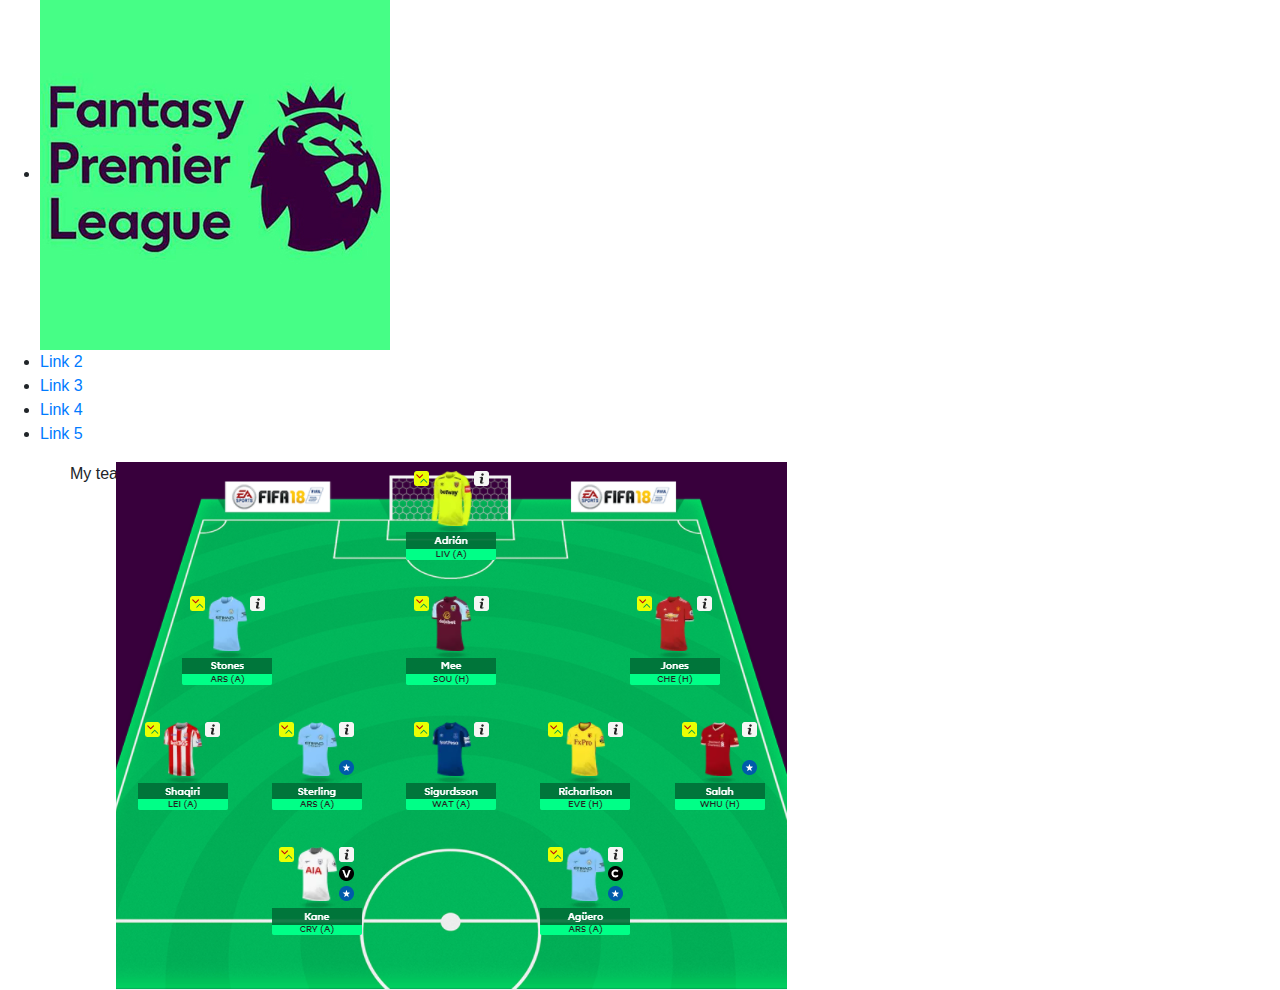
==== page_1.html @ 22967d3d "Add files via upload" ====
<!DOCTYPE html>
<html>
<head>
	<title>page_1</title>
		<link rel="stylesheet" href="https://maxcdn.bootstrapcdn.com/bootstrap/4.0.0/css/bootstrap.min.css" integrity="sha384-Gn5384xqQ1aoWXA+058RXPxPg6fy4IWvTNh0E263XmFcJlSAwiGgFAW/dAiS6JXm" crossorigin="anonymous">
		<script src="https://code.jquery.com/jquery-3.2.1.slim.min.js" integrity="sha384-KJ3o2DKtIkvYIK3UENzmM7KCkRr/rE9/Qpg6aAZGJwFDMVNA/GpGFF93hXpG5KkN" crossorigin="anonymous"></script>
		<script src="https://cdnjs.cloudflare.com/ajax/libs/popper.js/1.12.9/umd/popper.min.js" integrity="sha384-ApNbgh9B+Y1QKtv3Rn7W3mgPxhU9K/ScQsAP7hUibX39j7fakFPskvXusvfa0b4Q" crossorigin="anonymous"></script>
		<script src="https://maxcdn.bootstrapcdn.com/bootstrap/4.0.0/js/bootstrap.min.js" integrity="sha384-JZR6Spejh4U02d8jOt6vLEHfe/JQGiRRSQQxSfFWpi1MquVdAyjUar5+76PVCmYl" crossorigin="anonymous"></script>
		<link href="https://maxcdn.bootstrapcdn.com/font-awesome/4.7.0/css/font-awesome.min.css" rel="stylesheet" integrity="sha384-wvfXpqpZZVQGK6TAh5PVlGOfQNHSoD2xbE+QkPxCAFlNEevoEH3Sl0sibVcOQVnN" crossorigin="anonymous">
		<link href="https://fonts.googleapis.com/css?family=Mukta+Mahee" rel="stylesheet">
		<link rel="stylesheet" type="text/css" href="../day_2/css/page_1.css">

</head>
<body>	
<div id="sidebar">

		<ul>
			<li><a href="#"><img class="width" src="img/Logo.jpg"></a></li>
			<li><a href="#">Link 2</a></li>
			<li><a href="#">Link 3</a></li>
			<li><a href="#">Link 4</a></li>
			<li><a href="#">Link 5</a></li>
		</ul>

		<div id="sidebar-btn">
			<span></span>
			<span></span>
			<span></span>
		</div>

	</div>

	

	<script src="https://ajax.googleapis.com/ajax/libs/jquery/1.11.3/jquery.min.js"></script>
	<script>

	$(document).ready(function(){
		$('#sidebar-btn').click(function(){
			$('#sidebar').toggleClass('visible');
		});
	});

	</script>
	</div>
	
</div>
<div class="container">
	<div class="row">
		<div class="colum-md-4 avoid text center">
			My team
		</div>
	<div class="row">
		<div class="colum-md-8">
			<img class="pitch" src="img/pitch.png">

		</div>
	</div>
</div>
</body>
</html>
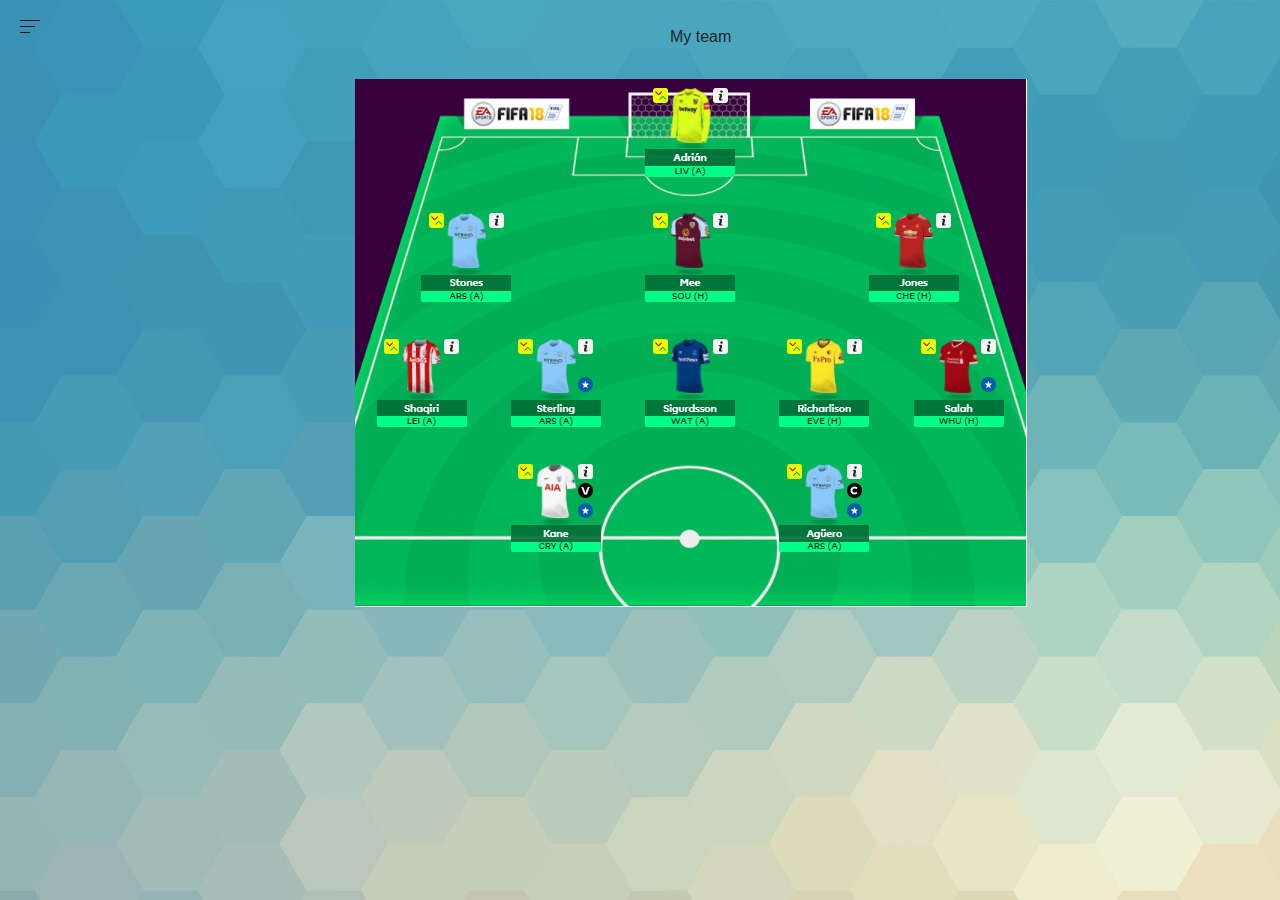
==== commit 6e08e3c5: "Add files via upload" ====
--- a/page_1.html
+++ b/page_1.html
@@ -8,7 +8,7 @@
 		<script src="https://maxcdn.bootstrapcdn.com/bootstrap/4.0.0/js/bootstrap.min.js" integrity="sha384-JZR6Spejh4U02d8jOt6vLEHfe/JQGiRRSQQxSfFWpi1MquVdAyjUar5+76PVCmYl" crossorigin="anonymous"></script>
 		<link href="https://maxcdn.bootstrapcdn.com/font-awesome/4.7.0/css/font-awesome.min.css" rel="stylesheet" integrity="sha384-wvfXpqpZZVQGK6TAh5PVlGOfQNHSoD2xbE+QkPxCAFlNEevoEH3Sl0sibVcOQVnN" crossorigin="anonymous">
 		<link href="https://fonts.googleapis.com/css?family=Mukta+Mahee" rel="stylesheet">
-		<link rel="stylesheet" type="text/css" href="../day_2/css/page_1.css">
+		<link rel="stylesheet" type="text/css" href="/css/page_1.css">
 
 </head>
 <body>	
--- a/css/page_1.css
+++ b/css/page_1.css
@@ -0,0 +1,80 @@
+body{
+	margin:0px;
+	padding:0px;
+	font-family:"Helvetica Neue", Helvetica, Arial;
+	background-image: url(../img/background.jpg)
+}
+
+#sidebar{
+	background:#151718;
+	width:200px;
+	height:100%;
+	display:block;
+	position:absolute;
+	left:-200px;
+	top:0px;
+	transition:left 0.3s linear;
+}
+
+#sidebar.visible{
+	left:0px;
+	transition:left 0.3s linear;
+}
+
+ul{
+	margin:0px;
+	padding:0px;
+}
+
+ul li{
+	list-style:none;
+}
+
+ul li a{
+	background:#1C1E1F;
+	color:#ccc;
+	border-bottom:1px solid #111;
+	display:block;
+	width:180px;
+	padding:10px;
+	text-decoration: none;
+}
+
+#sidebar-btn{
+	display:inline-block;
+	vertical-align: middle;
+	width:20px;
+	height:15px;
+	cursor:pointer;
+	margin:20px;
+	position:absolute;
+	top:0px;
+	right:-60px;
+}
+
+#sidebar-btn span{
+	height:1px;
+	background:#111;
+	margin-bottom:5px;
+	display:block;
+}
+
+#sidebar-btn span:nth-child(2){
+	width:75%;
+}
+
+#sidebar-btn span:nth-child(3){
+	width:50%;
+}
+.avoid {
+	margin-left: 600px;
+	margin-top: 25px;
+	font-family: font-family: 'Mukta Mahee', sans-serif;
+}
+.width{max-width: 100%}
+.pitch{
+	display:block;
+	margin-left: 300px;
+	margin-top: 30px;
+
+}